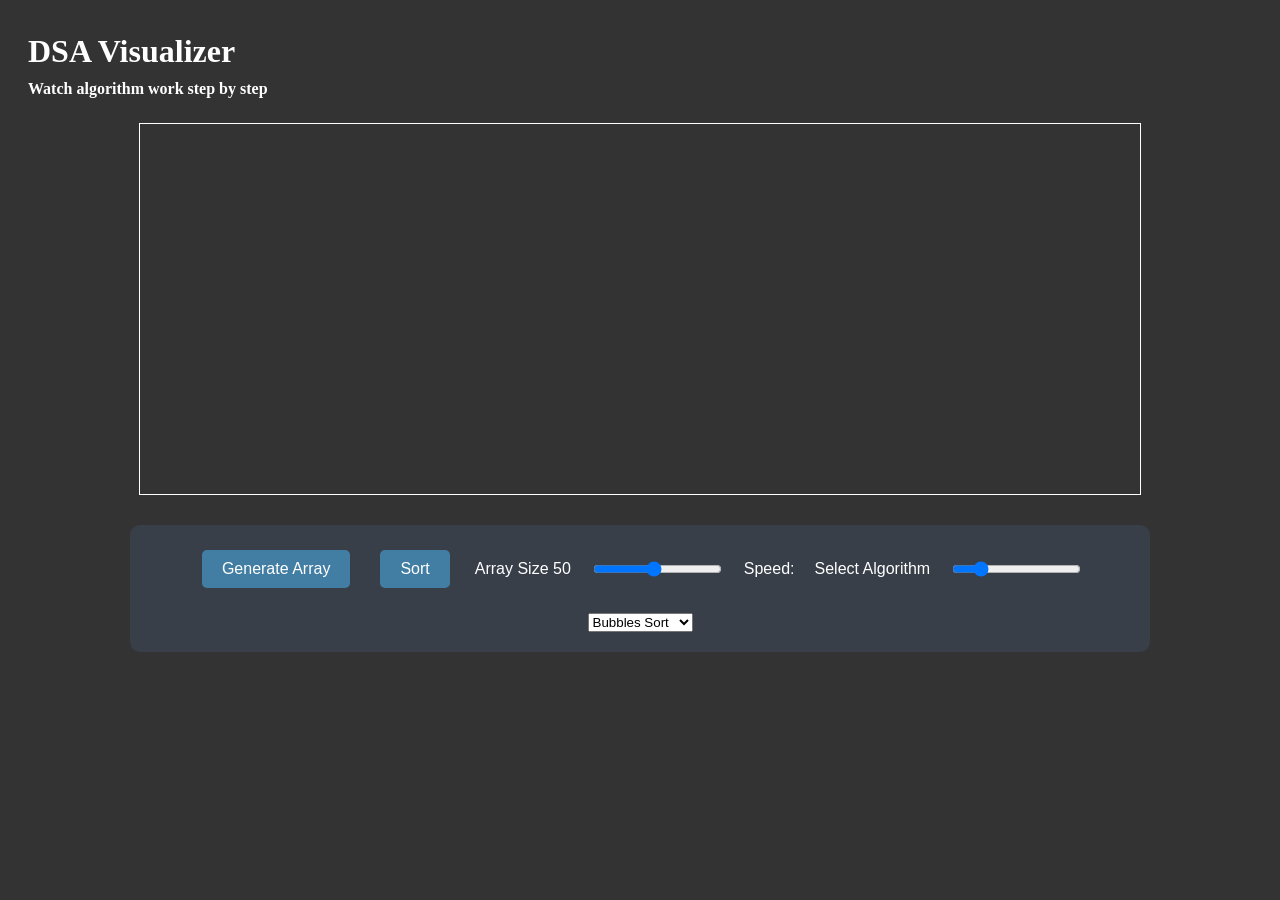
==== sorting.html @ f76ca3ed "Add landing page with responsive grid" ====
<html>

<head>
    <title>DSA Visualizer</title>
    <link rel="stylesheet" href="style.css">
</head>

<body>
    <h1>DSA Visualizer</h1>
    <h4>Watch algorithm work step by step</h4>
    <div id="array-container"></div>
    <div id="control-panel">
        <button onclick="generateArray()">Generate Array</button>
        <button onclick="StartSort()">Sort</button>

        <label style="color: white;">Array Size <span id="sizevalue">50</span></label>
        <input type="range" id="Size" min="5" max="100" value="50" oninput="document.getElementById('sizevalue').innerText = this.value">
    
        <label style="color: white;">Speed: </label>
        <label for="algorithm">Select Algorithm</label>
        <input type="range" id="speed" min="10" max="500" value="100">
    
    
        <select name="algorithm" id="algorithm">
            <option value="bubbleSort">Bubbles Sort</option>
            <option value="SelectionSort">Selection Sort</option>
        </select>
    </div>

    <script src="script.js"></script>
</body>

</html>
---- style.css ----
body{
    background-color: #333333;
    display: flex;
    flex-direction: column;
    align-items: center;
    font-family: Arial, sans-serif;
    color: white;
    padding: 20px;
}
h1,h4{
    align-self: flex-start;
    margin: 5px 0px;
    font-family: Cambria, Cochin, Georgia, Times, 'Times New Roman', serif;
}

#array-container {
    display: flex;
    flex-direction: row;
    align-items: flex-end;
    justify-content: center;
    height: 350px;
    border: 1px solid white;
    padding: 10px;
    margin: 20px 0;
    width: 80%;
}

button {
    margin: 5px;
    padding: 10px 20px;
    background-color: #427ea3;
    color: white;
    border: none;
    cursor: pointer;
    font-size: 16px;
    border-radius: 5px;
}

#control-panel{
    display: flex;
    gap: 20px;
    align-items: center;
    margin: 10px auto;
    background-color: #383f49;
    border-radius: 10px;
    padding: 20px;
    width: 80%;
    justify-content: center;
    flex-wrap: wrap;
}
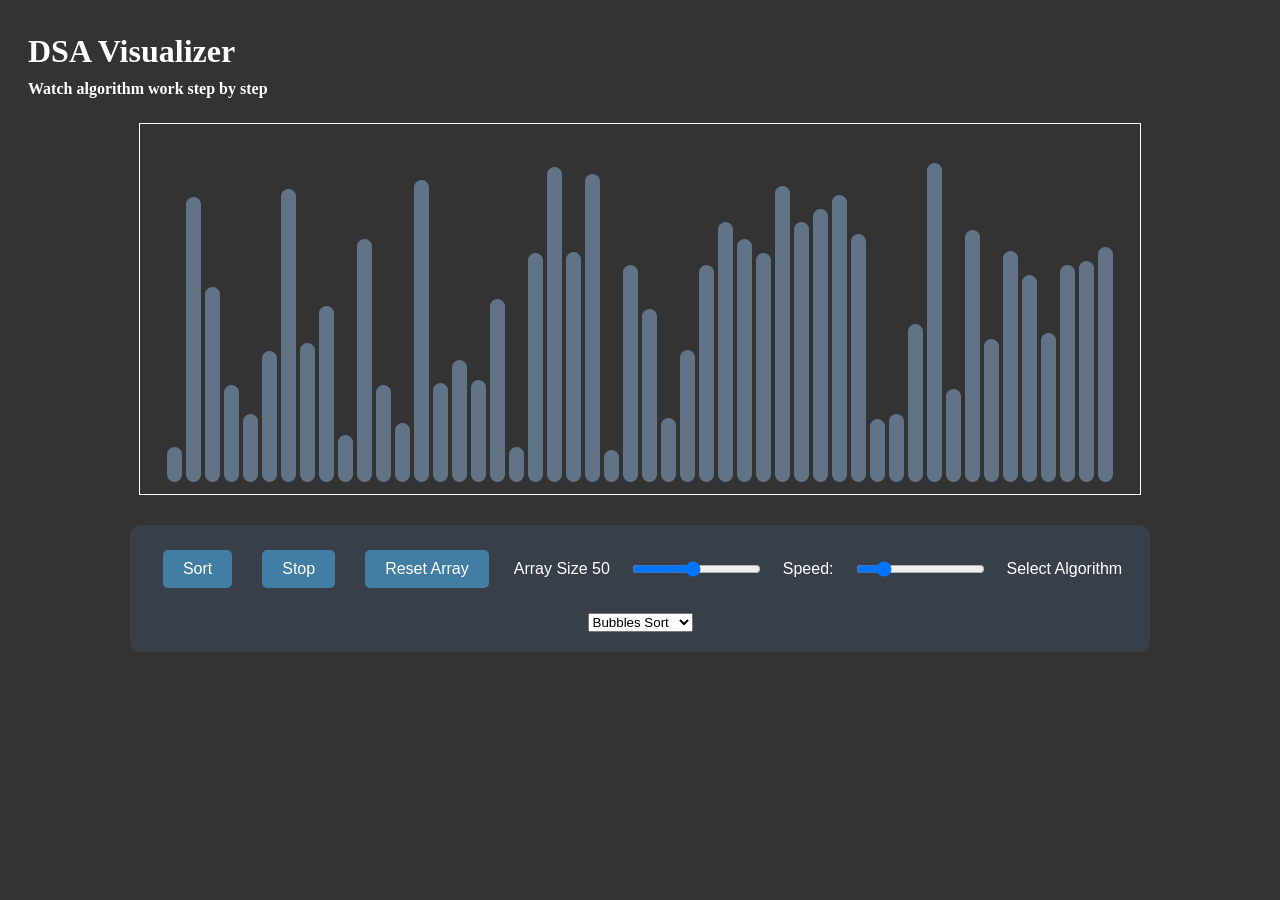
==== commit 09436b11: "Add stop/reset functionality, fix bugs" ====
--- a/sorting.html
+++ b/sorting.html
@@ -10,20 +10,22 @@
     <h4>Watch algorithm work step by step</h4>
     <div id="array-container"></div>
     <div id="control-panel">
-        <button onclick="generateArray()">Generate Array</button>
         <button onclick="StartSort()">Sort</button>
+        <button onclick="stoprequest()">Stop</button>
+        <button onclick="resetarray()">Reset Array</button>
 
         <label style="color: white;">Array Size <span id="sizevalue">50</span></label>
         <input type="range" id="Size" min="5" max="100" value="50" oninput="document.getElementById('sizevalue').innerText = this.value">
     
         <label style="color: white;">Speed: </label>
-        <label for="algorithm">Select Algorithm</label>
         <input type="range" id="speed" min="10" max="500" value="100">
     
-    
+        <label for="algorithm">Select Algorithm</label>
         <select name="algorithm" id="algorithm">
             <option value="bubbleSort">Bubbles Sort</option>
             <option value="SelectionSort">Selection Sort</option>
+            <option value="insertionsort">Insertion Sort</option>
+
         </select>
     </div>
 
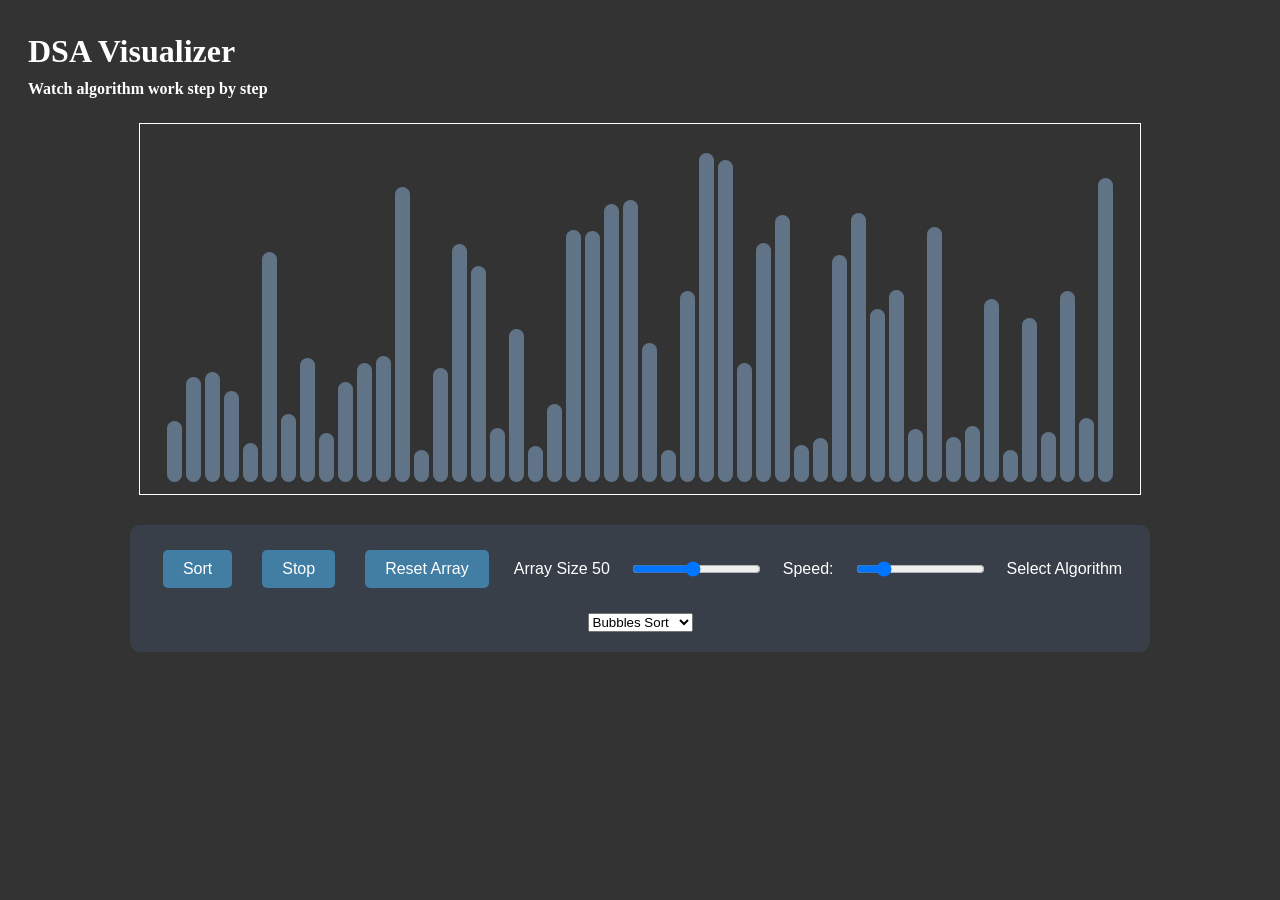
==== commit f9b2d21c: "Fix array size slider duplicate bug" ====
--- a/sorting.html
+++ b/sorting.html
@@ -15,7 +15,7 @@
         <button onclick="resetarray()">Reset Array</button>
 
         <label style="color: white;">Array Size <span id="sizevalue">50</span></label>
-        <input type="range" id="Size" min="5" max="100" value="50" oninput="document.getElementById('sizevalue').innerText = this.value">
+        <input type="range" id="Size" min="5" max="100" value="50" >
     
         <label style="color: white;">Speed: </label>
         <input type="range" id="speed" min="10" max="500" value="100">
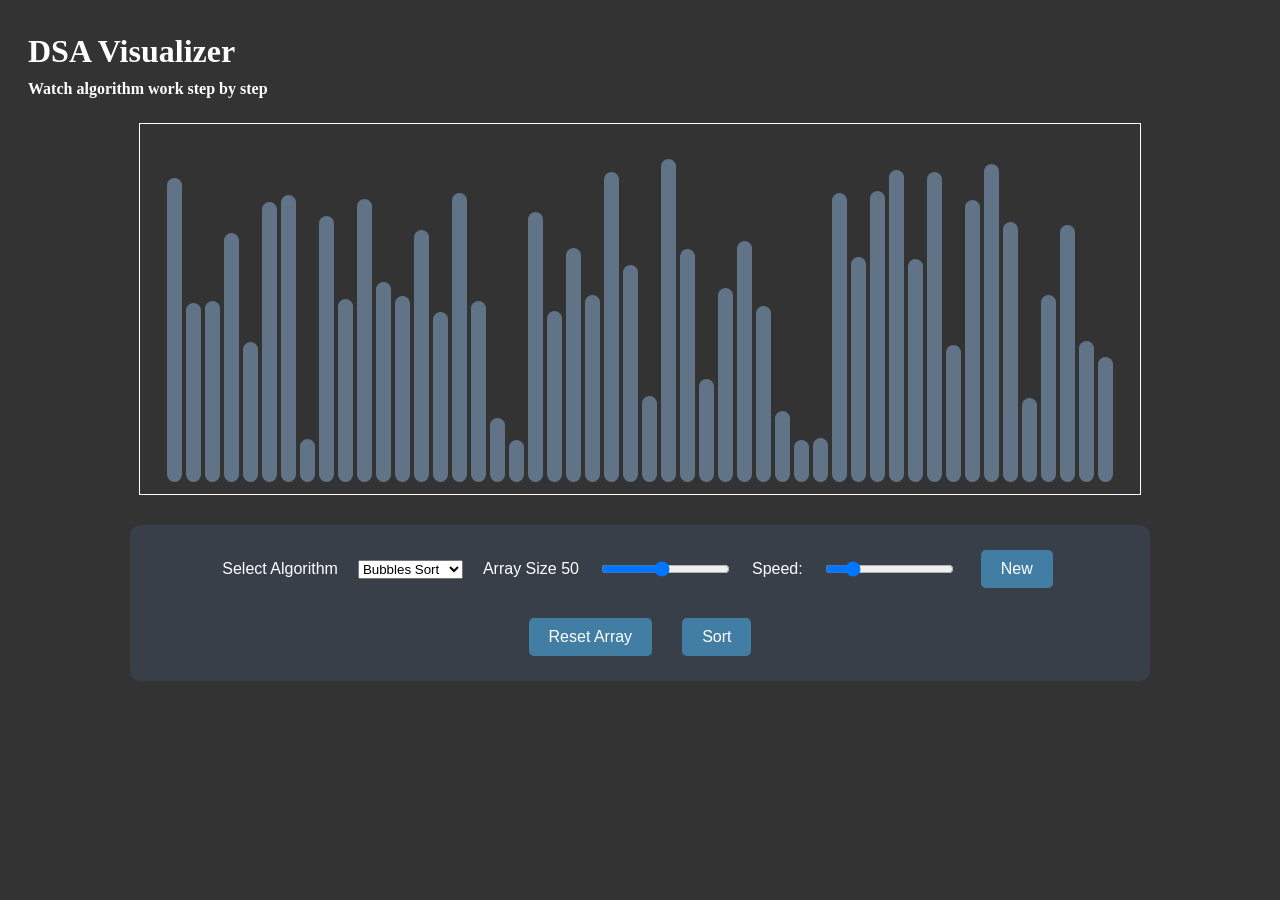
==== commit 9775c330: "Combine sort/stop into single toggle button" ====
--- a/sorting.html
+++ b/sorting.html
@@ -10,16 +10,6 @@
     <h4>Watch algorithm work step by step</h4>
     <div id="array-container"></div>
     <div id="control-panel">
-        <button onclick="StartSort()">Sort</button>
-        <button onclick="stoprequest()">Stop</button>
-        <button onclick="resetarray()">Reset Array</button>
-
-        <label style="color: white;">Array Size <span id="sizevalue">50</span></label>
-        <input type="range" id="Size" min="5" max="100" value="50" >
-    
-        <label style="color: white;">Speed: </label>
-        <input type="range" id="speed" min="10" max="500" value="100">
-    
         <label for="algorithm">Select Algorithm</label>
         <select name="algorithm" id="algorithm">
             <option value="bubbleSort">Bubbles Sort</option>
@@ -27,6 +17,21 @@
             <option value="insertionsort">Insertion Sort</option>
 
         </select>
+
+        <label style="color: white;">Array Size <span id="sizevalue">50</span></label>
+        <input type="range" id="Size" min="5" max="100" value="50" >
+    
+        <label style="color: white;">Speed: </label>
+        <input type="range" id="speed" min="10" max="500" value="100">
+
+        
+        <button onclick="generateArray()">New</button>
+        <button onclick="resetarray()">Reset Array</button>
+        <button id="sortBtn" onclick="startstop()">Sort</button>
+
+        
+    
+        
     </div>
 
     <script src="script.js"></script>
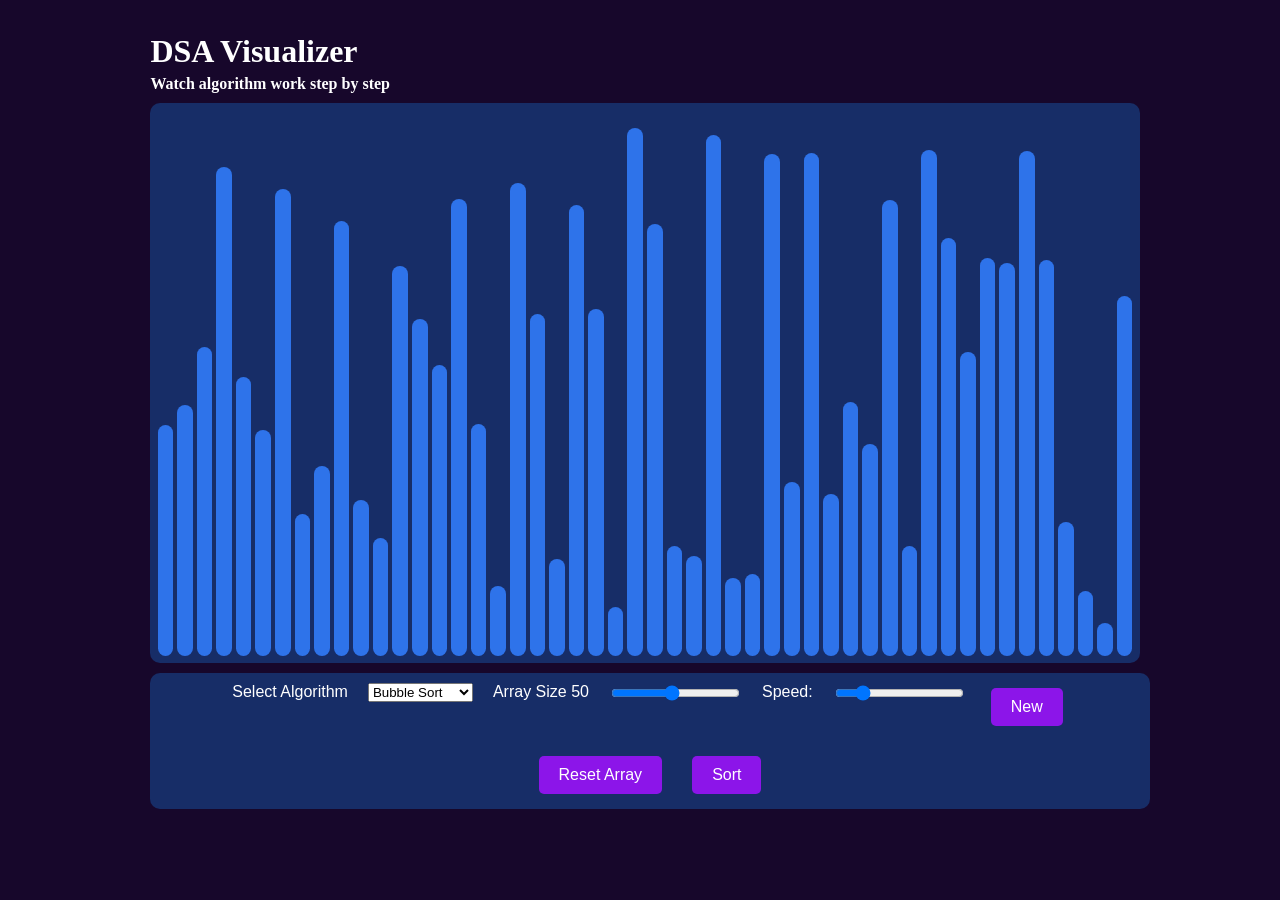
==== commit cf3ab8e0: "Fix layout alignment and update color scheme" ====
--- a/sorting.html
+++ b/sorting.html
@@ -6,13 +6,15 @@
 </head>
 
 <body>
+
+    <div class="pagewrap">
     <h1>DSA Visualizer</h1>
     <h4>Watch algorithm work step by step</h4>
     <div id="array-container"></div>
     <div id="control-panel">
         <label for="algorithm">Select Algorithm</label>
         <select name="algorithm" id="algorithm">
-            <option value="bubbleSort">Bubbles Sort</option>
+            <option value="bubbleSort">Bubble Sort</option>
             <option value="SelectionSort">Selection Sort</option>
             <option value="insertionsort">Insertion Sort</option>
 
@@ -33,6 +35,7 @@
     
         
     </div>
+    </div>
 
     <script src="script.js"></script>
 </body>
--- a/style.css
+++ b/style.css
@@ -1,5 +1,5 @@
 body{
-    background-color: #333333;
+    background-color: #17072b;
     display: flex;
     flex-direction: column;
     align-items: center;
@@ -13,22 +13,35 @@
     font-family: Cambria, Cochin, Georgia, Times, 'Times New Roman', serif;
 }
 
+
+
+.pagewrap {
+    width: 80%;
+    margin: 0 auto;
+}
+
+
+
+
+
+
 #array-container {
     display: flex;
     flex-direction: row;
     align-items: flex-end;
     justify-content: center;
-    height: 350px;
-    border: 1px solid white;
-    padding: 10px;
-    margin: 20px 0;
-    width: 80%;
+    height: 550px;
+    padding: 5px;
+    margin: 10px 0;
+    width: 100%;
+    background-color: 		#172d67;
+    border-radius: 10px;
 }
 
 button {
     margin: 5px;
     padding: 10px 20px;
-    background-color: #427ea3;
+    background-color: 	#8c15e9;
     color: white;
     border: none;
     cursor: pointer;
@@ -39,12 +52,12 @@
 #control-panel{
     display: flex;
     gap: 20px;
-    align-items: center;
+    align-items: flex-start;
     margin: 10px auto;
-    background-color: #383f49;
+    background-color: 	#172d67;
     border-radius: 10px;
-    padding: 20px;
-    width: 80%;
+    padding: 10px;
+    width: 100%;
     justify-content: center;
     flex-wrap: wrap;
 }
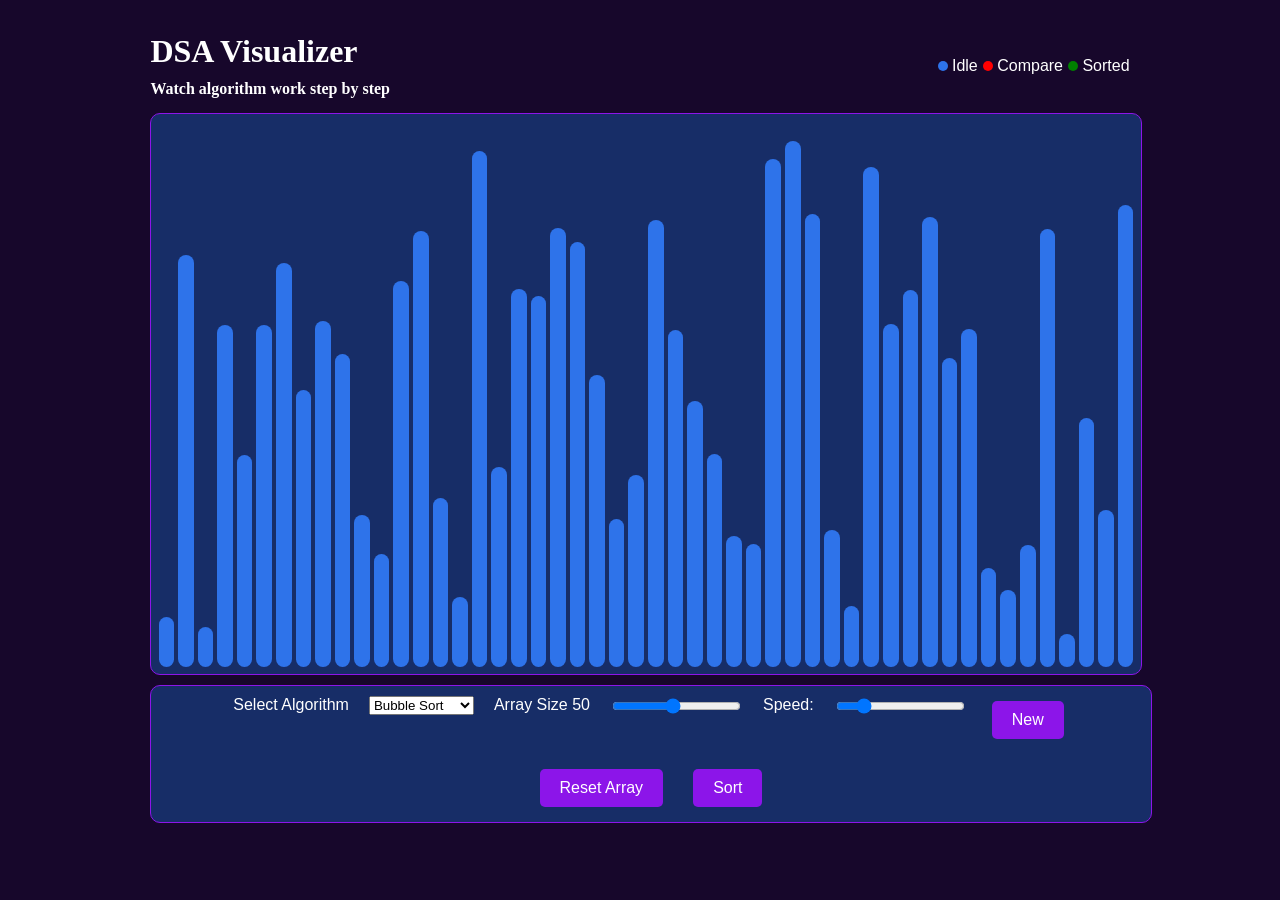
==== commit 72e31ab3: "Add color legend and fix header layout" ====
--- a/sorting.html
+++ b/sorting.html
@@ -2,39 +2,53 @@
 
 <head>
     <title>DSA Visualizer</title>
+
+
     <link rel="stylesheet" href="style.css">
 </head>
 
 <body>
 
+
     <div class="pagewrap">
-    <h1>DSA Visualizer</h1>
-    <h4>Watch algorithm work step by step</h4>
-    <div id="array-container"></div>
-    <div id="control-panel">
-        <label for="algorithm">Select Algorithm</label>
-        <select name="algorithm" id="algorithm">
-            <option value="bubbleSort">Bubble Sort</option>
-            <option value="SelectionSort">Selection Sort</option>
-            <option value="insertionsort">Insertion Sort</option>
+        <div class="head">
+            <div class="title">
+                <h1>DSA Visualizer</h1>
+                <h4>Watch algorithm work step by step</h4>
+            </div>
 
-        </select>
+            <div class="legend">
+                <span><span class="dot idle"></span> Idle</span>
+                <span><span class="dot compare"></span> Compare</span>
+                <span><span class="dot sorted"></span> Sorted</span>
+            </div>
+        </div>
 
-        <label style="color: white;">Array Size <span id="sizevalue">50</span></label>
-        <input type="range" id="Size" min="5" max="100" value="50" >
-    
-        <label style="color: white;">Speed: </label>
-        <input type="range" id="speed" min="10" max="500" value="100">
+        <div id="array-container"></div>
+        <div id="control-panel">
+            <label for="algorithm">Select Algorithm</label>
+            <select name="algorithm" id="algorithm">
+                <option value="bubbleSort">Bubble Sort</option>
+                <option value="SelectionSort">Selection Sort</option>
+                <option value="insertionsort">Insertion Sort</option>
 
-        
-        <button onclick="generateArray()">New</button>
-        <button onclick="resetarray()">Reset Array</button>
-        <button id="sortBtn" onclick="startstop()">Sort</button>
+            </select>
 
-        
-    
-        
-    </div>
+            <label style="color: white;">Array Size <span id="sizevalue">50</span></label>
+            <input type="range" id="Size" min="5" max="100" value="50">
+
+            <label style="color: white;">Speed: </label>
+            <input type="range" id="speed" min="10" max="500" value="100">
+
+
+            <button onclick="generateArray()">New</button>
+            <button onclick="resetarray()">Reset Array</button>
+            <button id="sortBtn" onclick="startstop()">Sort</button>
+
+
+
+
+        </div>
     </div>
 
     <script src="script.js"></script>
--- a/style.css
+++ b/style.css
@@ -14,6 +14,17 @@
 }
 
 
+.head{
+    display: flex;
+    justify-content: space-between;
+    align-items: center;
+    width: 100%;
+}
+
+.title{
+    display: flex;
+    flex-direction: column;
+}
 
 .pagewrap {
     width: 80%;
@@ -21,7 +32,29 @@
 }
 
 
+.legend{
+    display: flex;
+    justify-content: right;
+    gap: 5px;
+}
 
+.dot{
+    height: 10px;
+    width: 10px;
+    border-radius: 50%;
+    display: inline-block;
+}
+
+.idle{
+    background-color: #2e73ea;
+}
+.compare{
+    background-color: red;
+}
+.sorted{
+
+    background-color: green;
+}
 
 
 
@@ -36,6 +69,7 @@
     width: 100%;
     background-color: 		#172d67;
     border-radius: 10px;
+    border: 1px solid 	#8c15e9;
 }
 
 button {
@@ -60,4 +94,5 @@
     width: 100%;
     justify-content: center;
     flex-wrap: wrap;
+    border: 1px solid 	#8c15e9;
 }
